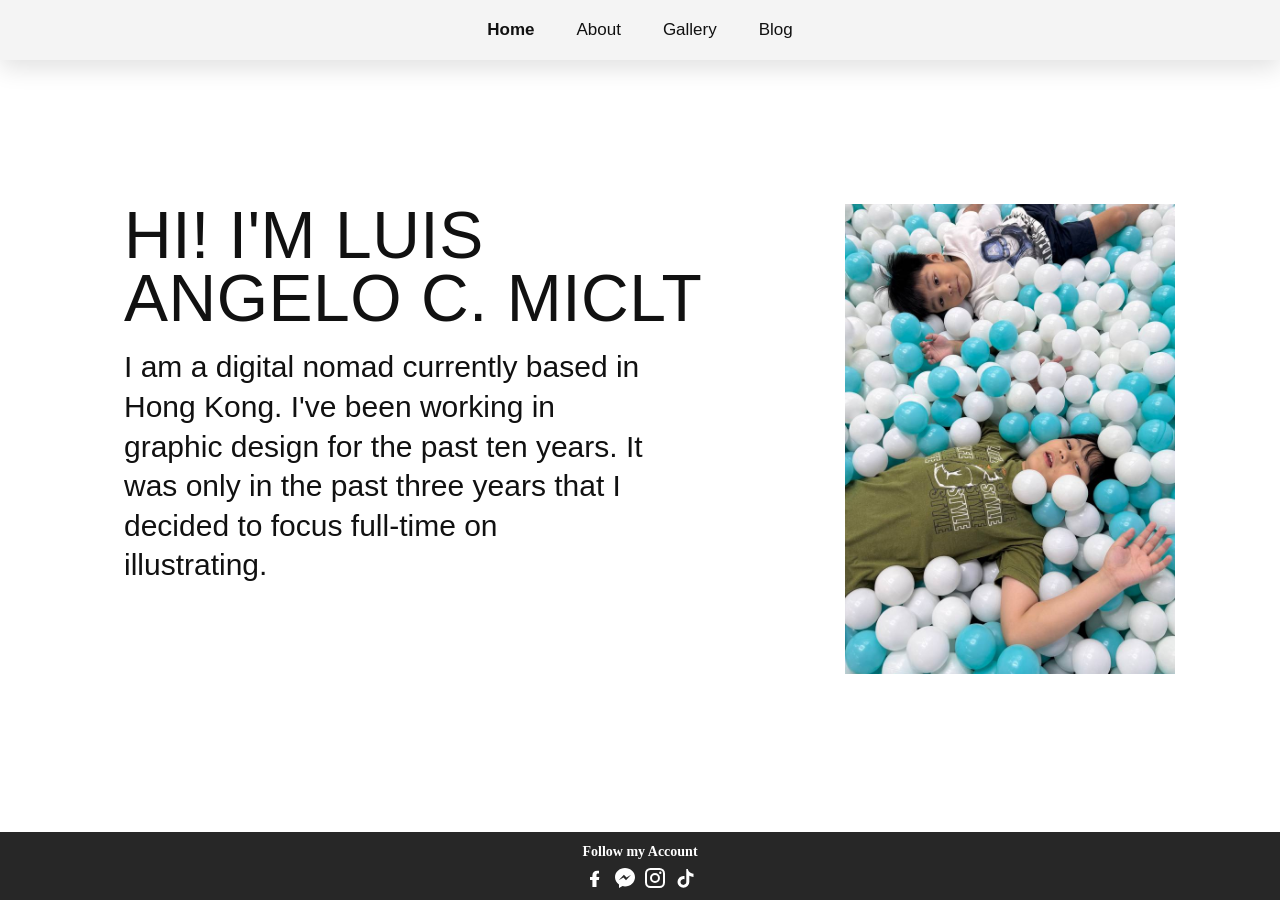
==== asset/PAGES/index.html @ 8d324920 "added the html files inside the folder pages" ====
<!DOCTYPE html>
<html lang="en">
<head>
    <meta charset="UTF-8">
    <meta name="viewport" content="width=device-width, initial-scale=1.0">
    <title>Personal Website</title>
    <link rel="apple-touch-icon" sizes="180x180" href="favicon_io/apple-touch-icon.png">
    <link rel="icon" type="image/png" sizes="32x32" href="favicon_io/favicon-32x32.png">
    <link rel="icon" type="image/png" sizes="16x16" href="favicon_io/favicon-16x16.png">
    <link rel="shortcut icon" href="favicon_io/favicon.ico">
    <link rel="manifest" href="favicon_io/site.webmanifest">
    <link rel="stylesheet" href="../CSS/style.css">
</head>
<body>
    <header class="site-header">
        <button class="nav-toggle" type="button" aria-expanded="false" aria-controls="site-nav" aria-label="Open menu">
            <span></span>
            <span></span>
            <span></span>
        </button>
        <nav class="site-nav" id="site-nav">
            <a class="active" href="index.html">Home</a>
            <a href="about.html">About</a>
            <a href="gallery.html">Gallery</a>
            <a href="blog.html">Blog</a>
        </nav>
    </header>

    <main class="page page-home">
        <section class="hero">
            <div class="hero-text">
                <h1>HI! I'M LUIS<br>ANGELO C. MICLT</h1>
                <p>
                    I am a digital nomad currently based in Hong Kong. I've been working in
                    graphic design for the past ten years. It was only in the past three years that
                    I decided to focus full-time on illustrating.
                </p>
            </div>

            <div class="hero-image">
                <img src="../images/picture-5.jpg" alt="Luis standing outdoors at night">
            </div>
        </section>
    </main>

    <footer class="site-footer">
        <h2>Follow my Account</h2>
        <div class="social-links">
            <a href="#" aria-label="Facebook">
                <svg viewBox="0 0 24 24" aria-hidden="true"><path d="M13.5 21v-7h2.4l.4-3h-2.8V9.1c0-.9.3-1.6 1.6-1.6H16V4.8c-.3 0-.9-.1-1.8-.1-2.9 0-4.8 1.8-4.8 5V11H7v3h2.4v7h4.1Z"/></svg>
            </a>
            <a href="#" aria-label="Messenger">
                <svg viewBox="0 0 24 24" aria-hidden="true"><path d="M12 2C6.5 2 2 6.1 2 11.2c0 2.9 1.5 5.5 4 7.2V22l3.5-1.9c.8.2 1.6.3 2.5.3 5.5 0 10-4.1 10-9.2S17.5 2 12 2Zm1 12.3-2.5-2.7-4.8 2.7 5.2-5.6 2.6 2.7 4.6-2.7-5.1 5.6Z"/></svg>
            </a>
            <a href="#" aria-label="Instagram">
                <svg viewBox="0 0 24 24" aria-hidden="true"><path d="M7.5 2h9A5.5 5.5 0 0 1 22 7.5v9a5.5 5.5 0 0 1-5.5 5.5h-9A5.5 5.5 0 0 1 2 16.5v-9A5.5 5.5 0 0 1 7.5 2Zm0 2A3.5 3.5 0 0 0 4 7.5v9A3.5 3.5 0 0 0 7.5 20h9a3.5 3.5 0 0 0 3.5-3.5v-9A3.5 3.5 0 0 0 16.5 4h-9Zm9.8 1.5a1.2 1.2 0 1 1 0 2.4 1.2 1.2 0 0 1 0-2.4ZM12 7a5 5 0 1 1 0 10 5 5 0 0 1 0-10Zm0 2a3 3 0 1 0 0 6 3 3 0 0 0 0-6Z"/></svg>
            </a>
            <a href="#" aria-label="TikTok">
                <svg viewBox="0 0 24 24" aria-hidden="true"><path d="M14.8 3c.4 1.8 1.4 3.2 3.2 4.1.8.4 1.7.7 2.5.7v3.1c-1.5 0-2.9-.4-4.2-1.1v6.1a5.9 5.9 0 1 1-5.9-5.9c.4 0 .8 0 1.1.1v3.2a2.9 2.9 0 1 0 1.8 2.6V3h1.5Z"/></svg>
            </a>
        </div>
    </footer>

    <script src="../JS/script.js"></script>
</body>
</html>
---- asset/CSS/style.css ----
* {
    box-sizing: border-box;
}

body {
    margin: 0;
    font-family: Arial, Helvetica, sans-serif;
    background: #ffffff;
    color: #111111;
    min-height: 100vh;
    opacity: 0;
    transform: translateY(18px);
    transition: opacity 0.45s ease, transform 0.45s ease;
    display: flex;
    flex-direction: column;
}

body.is-ready {
    opacity: 1;
    transform: translateY(0);
}

body.is-leaving {
    opacity: 0;
    transform: translateY(18px);
}

img {
    display: block;
    width: 100%;
}

a {
    color: inherit;
    text-decoration: none;
}

.site-header {
    position: sticky;
    top: 0;
    z-index: 10;
    background: #f4f4f4;
    box-shadow: 0 8px 24px rgba(0, 0, 0, 0.12);
}

.site-nav {
    display: flex;
    justify-content: center;
    gap: 42px;
    padding: 20px 18px;
}

.site-nav a {
    font-size: 17px;
}

.site-nav a.active {
    font-weight: 700;
}

.nav-toggle {
    display: none;
    margin: 10px 14px 0 auto;
    padding: 0;
    width: 40px;
    height: 40px;
    border: 0;
    background: transparent;
    cursor: pointer;
}

.nav-toggle span {
    display: block;
    width: 22px;
    height: 2px;
    margin: 5px auto;
    background: #111111;
}

.page {
    width: min(1100px, calc(100% - 40px));
    margin: 0 auto;
    padding: 56px 0 70px;   
    flex: 1;
}

.page-home {
    min-height: calc(100vh - 150px);
    display: flex;
    align-items: center;
}

.hero {
    width: 100%;
    display: grid;
    grid-template-columns: minmax(0, 1fr) 360px;
    gap: 40px;
    align-items: start;
}

.hero-text {
    padding-left: 34px;
}

.hero-text h1,
.page-title {
    margin: 0;
    font-family: "Times New Roman", Times, serif;
    font-weight: 400;
}

.hero-text h1 {
    font-family: Arial, Helvetica, sans-serif;
    font-size: clamp(46px, 6vw, 66px);
    line-height: 0.95;
    letter-spacing: 0.5px;
    margin-bottom: 18px;
}

.hero-text p {
    max-width: 520px;
    margin: 0;
    font-size: clamp(24px, 2.7vw, 30px);
    line-height: 1.32;
}

.hero-image img {
    width: 330px;
    height: 470px;
    object-fit: cover;
    margin: 0 auto;
}

.page-title {
    text-align: center;
    font-size: clamp(42px, 5vw, 64px);
    margin-bottom: 12px;
}

.blog-title-small {
    margin: 0 0 24px;
    text-align: center;
    font-family: Arial, Helvetica, sans-serif;
    font-size: 18px;
    font-weight: 400;
}

.two-column {
    display: grid;
    grid-template-columns: 1fr 1fr;
    gap: 38px;
    align-items: start;
    width: min(900px, 100%);
    margin: 0 auto;
}

.portrait-left img {
    width: 245px;
    height: 410px;
    object-fit: cover;
    transform: rotate(-6deg);
    margin: 18px auto 0;
}

.content-image img {
    width: min(100%, 340px);
    height: auto;
    object-fit: cover;
    margin: 0 auto;
}

.content-text {
    font-size: 18px;
    line-height: 1.6;
}

.content-text.narrow {
    max-width: 275px;
}

.content-text p {
    margin: 0 0 26px;
}

.blog-layout .content-text {
    font-size: 20px;
    line-height: 1.55;
}

.page-gallery {
    width: min(940px, calc(100% - 40px));
    padding-top: 24px;
}

.gallery-intro {
    max-width: 720px;
    margin: 0 auto 34px;
    text-align: center;
    font-size: 14px;
    line-height: 1.55;
}

.gallery-layout {
    display: grid;
    gap: 8px;
}

.gallery-row {
    display: grid;
    gap: 8px;
}

.gallery-row-two {
    grid-template-columns: 1fr 1fr;
}

.gallery-row-three {
    grid-template-columns: repeat(3, 1fr);
}

.gallery-row-four {
    grid-template-columns: repeat(4, 1fr);
}

.gallery-item img {
    width: 100%;
    object-fit: cover;
    display: block;
}

.gallery-item.large img {
    height: 420px;
}

.gallery-item.medium img {
    height: 480px;
}

.gallery-item.wide img {
    height: 290px;
}

.gallery-item.small img {
    height: 320px;
}

.site-footer {
    padding: 12px 16px 10px;
    text-align: center;
    background: #272727;
    color: #ffffff;
}

.site-footer h2 {
    margin: 0 0 6px;
    font-family: "Times New Roman", Times, serif;
    font-size: 14px;
    font-weight: 700;
}

.social-links {
    display: flex;
    justify-content: center;
    gap: 6px;
}

.social-links a {
    display: inline-flex;
    align-items: center;
    justify-content: center;
    width: 24px;
    height: 24px;
}

.social-links svg {
    width: 24px;
    height: 24px;
    fill: currentColor;
}
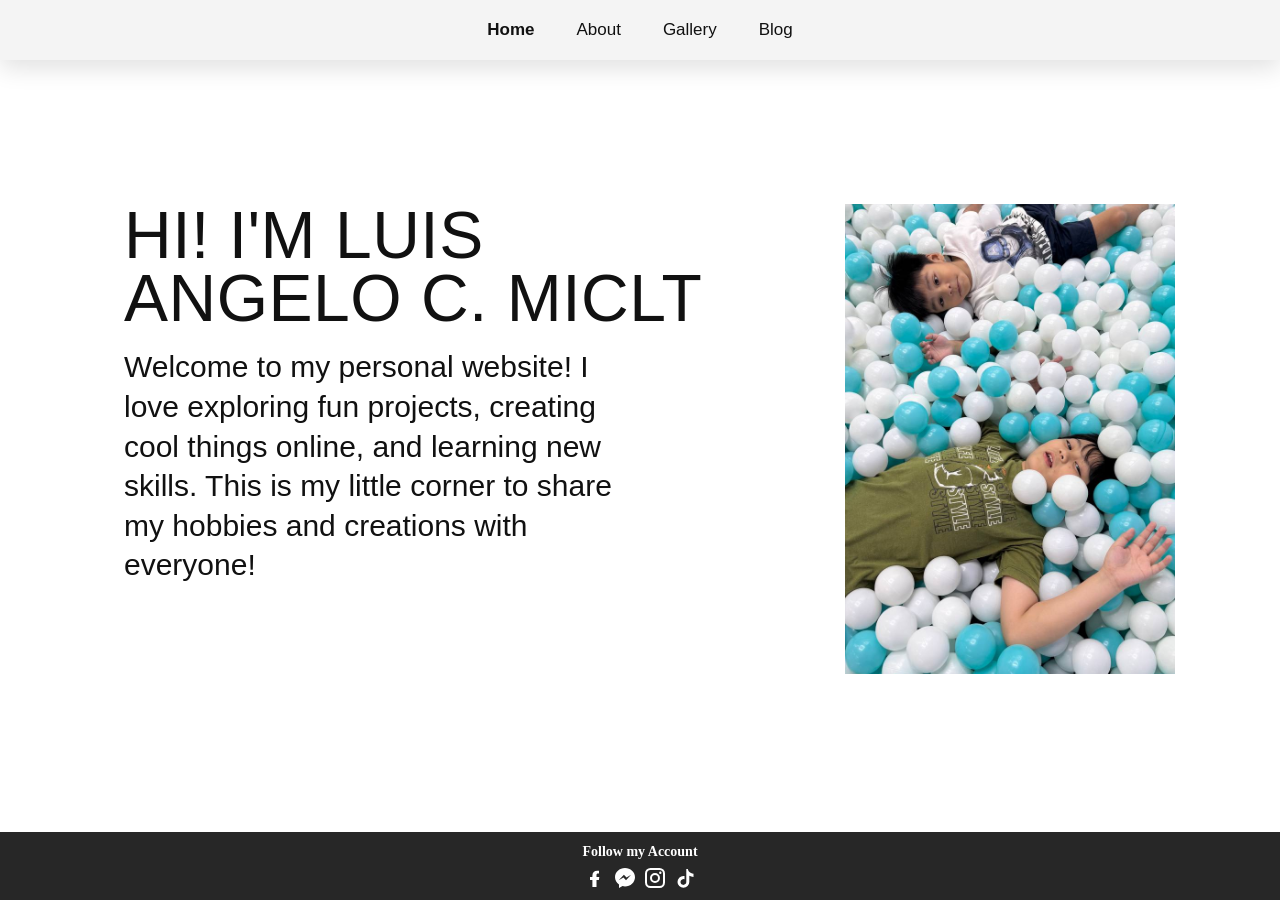
==== commit b9132af4: "Added a info inside the README.md file" ====
--- a/asset/PAGES/index.html
+++ b/asset/PAGES/index.html
@@ -31,9 +31,9 @@
             <div class="hero-text">
                 <h1>HI! I'M LUIS<br>ANGELO C. MICLT</h1>
                 <p>
-                    I am a digital nomad currently based in Hong Kong. I've been working in
-                    graphic design for the past ten years. It was only in the past three years that
-                    I decided to focus full-time on illustrating.
+                    Welcome to my personal website!  
+                    I love exploring fun projects, creating cool things online, and learning new skills.  
+                    This is my little corner to share my hobbies and creations with everyone!
                 </p>
             </div>
 
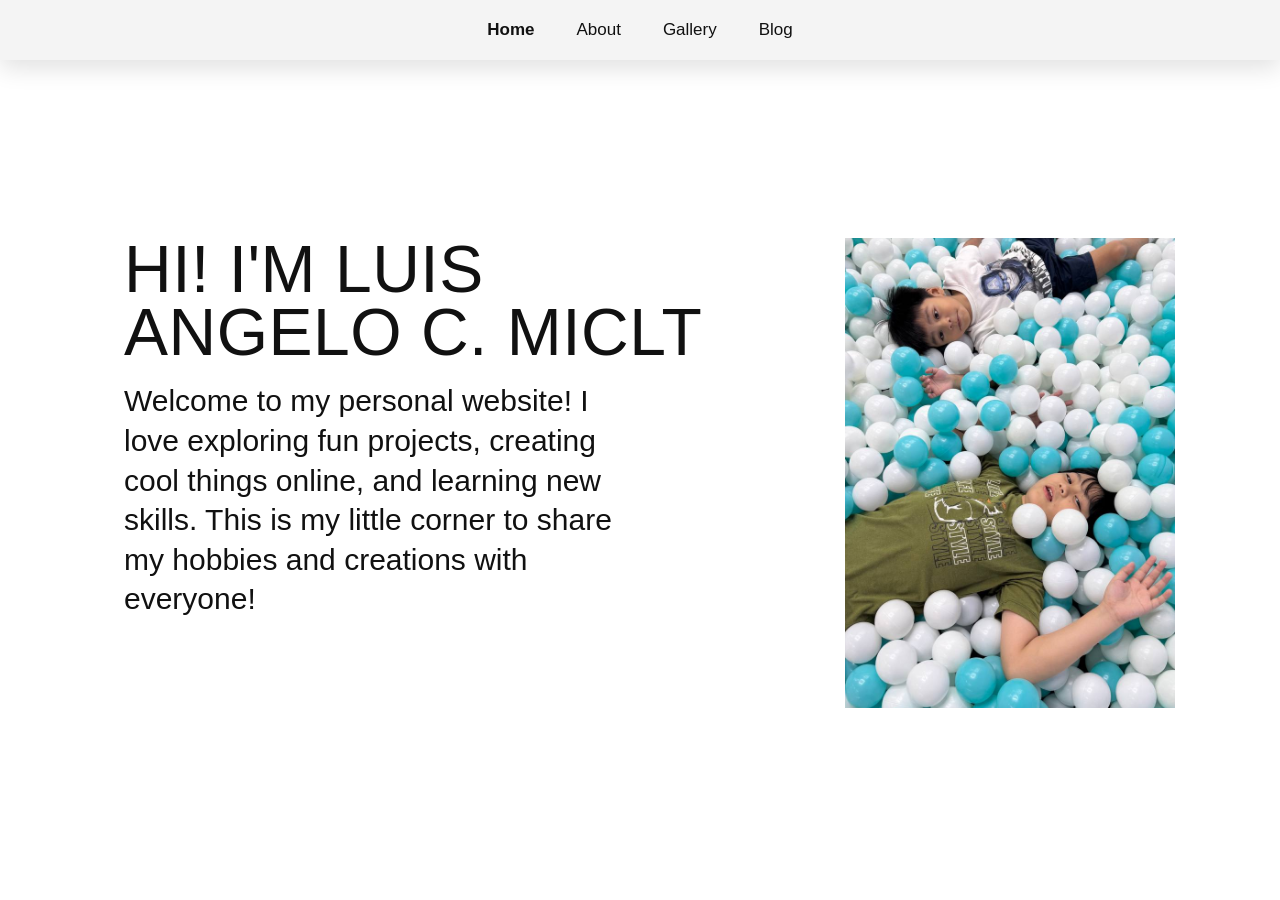
==== commit 62defa2e: "remove the footer inside the index, about,and gallery file" ====
--- a/asset/PAGES/index.html
+++ b/asset/PAGES/index.html
@@ -10,6 +10,7 @@
     <link rel="shortcut icon" href="favicon_io/favicon.ico">
     <link rel="manifest" href="favicon_io/site.webmanifest">
     <link rel="stylesheet" href="../CSS/style.css">
+    <link rel="stylesheet" href="../CSS/modile.css">
 </head>
 <body>
     <header class="site-header">
@@ -41,26 +42,7 @@
                 <img src="../images/picture-5.jpg" alt="Luis standing outdoors at night">
             </div>
         </section>
-    </main>
-
-    <footer class="site-footer">
-        <h2>Follow my Account</h2>
-        <div class="social-links">
-            <a href="#" aria-label="Facebook">
-                <svg viewBox="0 0 24 24" aria-hidden="true"><path d="M13.5 21v-7h2.4l.4-3h-2.8V9.1c0-.9.3-1.6 1.6-1.6H16V4.8c-.3 0-.9-.1-1.8-.1-2.9 0-4.8 1.8-4.8 5V11H7v3h2.4v7h4.1Z"/></svg>
-            </a>
-            <a href="#" aria-label="Messenger">
-                <svg viewBox="0 0 24 24" aria-hidden="true"><path d="M12 2C6.5 2 2 6.1 2 11.2c0 2.9 1.5 5.5 4 7.2V22l3.5-1.9c.8.2 1.6.3 2.5.3 5.5 0 10-4.1 10-9.2S17.5 2 12 2Zm1 12.3-2.5-2.7-4.8 2.7 5.2-5.6 2.6 2.7 4.6-2.7-5.1 5.6Z"/></svg>
-            </a>
-            <a href="#" aria-label="Instagram">
-                <svg viewBox="0 0 24 24" aria-hidden="true"><path d="M7.5 2h9A5.5 5.5 0 0 1 22 7.5v9a5.5 5.5 0 0 1-5.5 5.5h-9A5.5 5.5 0 0 1 2 16.5v-9A5.5 5.5 0 0 1 7.5 2Zm0 2A3.5 3.5 0 0 0 4 7.5v9A3.5 3.5 0 0 0 7.5 20h9a3.5 3.5 0 0 0 3.5-3.5v-9A3.5 3.5 0 0 0 16.5 4h-9Zm9.8 1.5a1.2 1.2 0 1 1 0 2.4 1.2 1.2 0 0 1 0-2.4ZM12 7a5 5 0 1 1 0 10 5 5 0 0 1 0-10Zm0 2a3 3 0 1 0 0 6 3 3 0 0 0 0-6Z"/></svg>
-            </a>
-            <a href="#" aria-label="TikTok">
-                <svg viewBox="0 0 24 24" aria-hidden="true"><path d="M14.8 3c.4 1.8 1.4 3.2 3.2 4.1.8.4 1.7.7 2.5.7v3.1c-1.5 0-2.9-.4-4.2-1.1v6.1a5.9 5.9 0 1 1-5.9-5.9c.4 0 .8 0 1.1.1v3.2a2.9 2.9 0 1 0 1.8 2.6V3h1.5Z"/></svg>
-            </a>
-        </div>
-    </footer>
-
+    </main> 
     <script src="../JS/script.js"></script>
 </body>
 </html>
--- a/asset/CSS/style.css
+++ b/asset/CSS/style.css
@@ -187,6 +187,21 @@
     line-height: 1.55;
 }
 
+.blog-photo-grid {
+    display: grid;
+    grid-template-columns: repeat(2, minmax(0, 1fr));
+    gap: 16px;
+    margin-top: 12px;
+}
+
+.blog-photo-card {
+    margin: 0;
+    overflow: hidden;
+    border-radius: 18px;
+    background: #f3f3f3;
+    box-shadow: 0 16px 36px rgba(0, 0, 0, 0.12);
+}
+
 .page-gallery {
     width: min(940px, calc(100% - 40px));
     padding-top: 24px;
--- a/asset/CSS/modile.css
+++ b/asset/CSS/modile.css
@@ -0,0 +1,141 @@
+@media (max-width: 768px) {
+    .nav-toggle {
+        display: block;
+    }
+
+    .site-nav {
+        display: none;
+        flex-direction: column;
+        align-items: center;
+        gap: 14px;
+        padding-top: 8px;
+        padding-bottom: 18px;
+    }
+
+    .site-header.open .site-nav {
+        display: flex;
+    }
+
+    .page {
+        width: min(100%, calc(100% - 24px));
+        padding: 30px 0 44px;
+    }
+
+    .page-home {
+        min-height: auto;
+        display: block;
+    }
+
+    .hero,
+    .two-column {
+        grid-template-columns: 1fr;
+        gap: 24px;
+    }
+
+    .hero-text {
+        padding-left: 0;
+        text-align: center;
+    }
+
+    .hero-text p {
+        max-width: none;
+        font-size: 22px;
+    }
+
+    .hero-image img,
+    .portrait-left img,
+    .content-image img {
+        width: min(100%, 320px);
+        height: auto;
+        transform: none;
+    }
+
+    .content-text,
+    .content-text.narrow,
+    .blog-layout .content-text {
+        max-width: none;
+        font-size: 18px;
+    }
+
+    .blog-photo-grid {
+        grid-template-columns: 1fr;
+        gap: 14px;
+    }
+
+    .blog-photo-card img {
+        height: 260px;
+    }
+
+    .page-title {
+        font-size: 40px;
+    }
+
+    .page-gallery {
+        width: min(100%, calc(100% - 18px));
+    }
+
+    .gallery-row-two,
+    .gallery-row-three {
+        grid-template-columns: 1fr 1fr;
+    }
+
+    .gallery-row-four {
+        grid-template-columns: 1fr 1fr;
+    }
+
+    .gallery-item.large img {
+        height: 320px;
+    }
+
+    .gallery-item.medium img {
+        height: 320px;
+    }
+
+    .gallery-item.wide img {
+        height: 250px;
+    }
+
+    .gallery-item.small img {
+        height: 240px;
+    }
+}
+
+@media (max-width: 480px) {
+    .site-nav a {
+        font-size: 15px;
+    }
+
+    .hero-text h1 {
+        font-size: 38px;
+    }
+
+    .hero-text p {
+        font-size: 20px;
+    }
+
+    .page-title {
+        font-size: 34px;
+    }
+
+    .gallery-intro {
+        font-size: 12px;
+        margin-bottom: 22px;
+    }
+
+    .gallery-row-two,
+    .gallery-row-three,
+    .gallery-row-four {
+        grid-template-columns: 1fr;
+    }
+
+    .gallery-item.large img,
+    .gallery-item.medium img,
+    .gallery-item.wide img,
+    .gallery-item.small img {
+        height: auto;
+    }
+
+    .blog-photo-card img {
+        height: 220px;
+    }
+}
